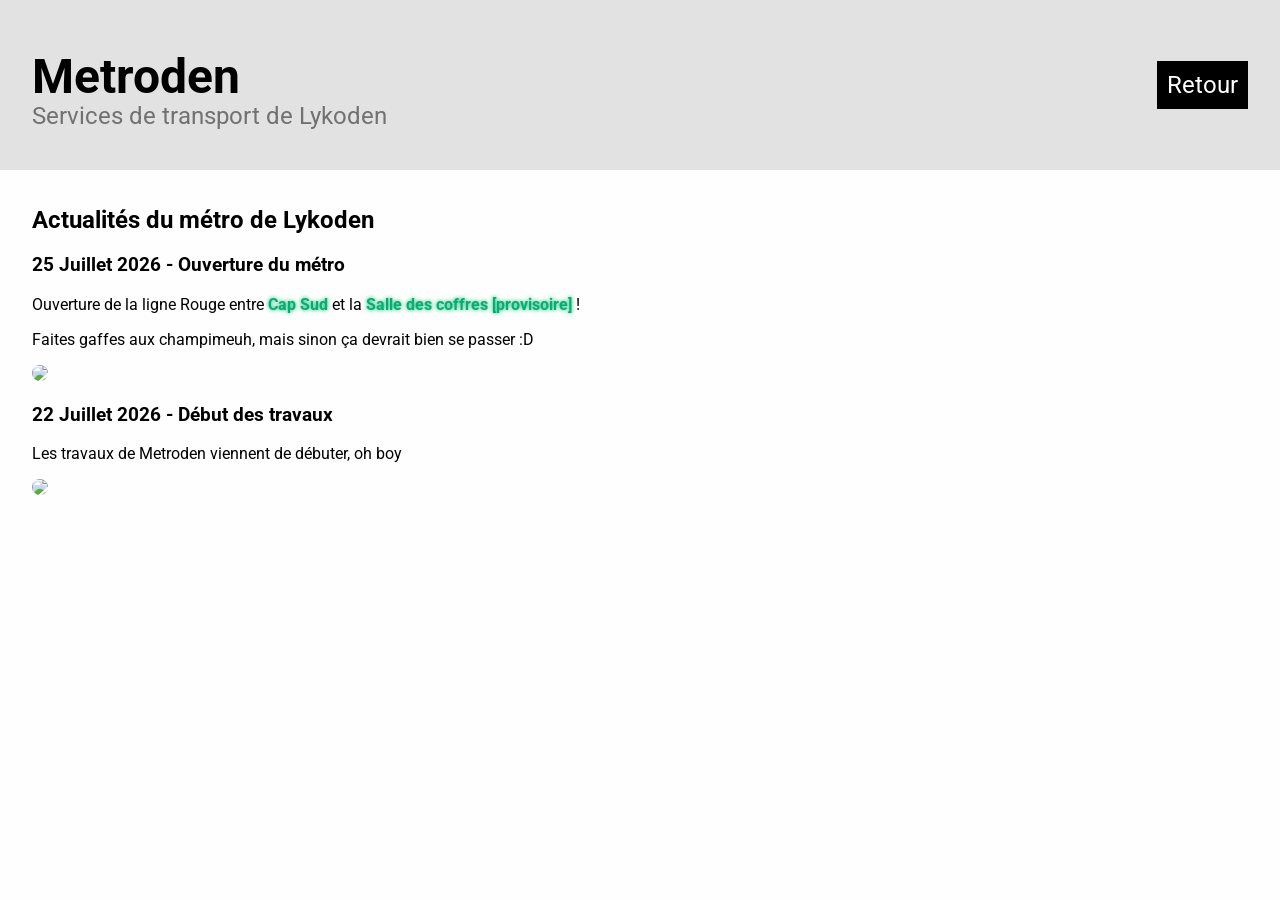
==== infos/index.html @ 9ece4444 "feat: nouvelles pages pour le site" ====
<!DOCTYPE html>
<html lang="en">

<head>
    <meta charset="UTF-8">
    <meta name="viewport" content="width=device-width, initial-scale=1.0">
    <title>Plus d'infos - Metroden</title>
    <link rel="shortcut icon" href="https://avatars.githubusercontent.com/u/197493617?s=48&v=4" type="image/x-icon">
    <link rel="stylesheet" href="../assets/css/style.css">
</head>

<body>
    <main>
        <header>
            <div>
                <h1>Metroden</h1>
                <p class="subtitle">Services de transport de Lykoden</p>
            </div>
            <nav>
                <a href="..">Retour</a>
            </nav>
        </header>

        <div id="infos">
            <h2>Actualités du métro de Lykoden</h2>
            <h3>25 Juillet 2026 - Ouverture du métro</h3>
            <p>Ouverture de la ligne Rouge entre <span class="accent">Cap Sud</span> et la <span class="accent">Salle
                    des coffres [provisoire]</span> ! </p>
            <p>Faites gaffes aux champimeuh, mais sinon ça devrait bien se passer :D</p>
            <a
                href="https://media.discordapp.net/attachments/1524011590725402763/1530661583066239097/2026-07-25_21.41.54.png?ex=6a66632f&is=6a6511af&hm=ebf53117282c9ef36737ef500c76fe17abb42fe79869d514bc4c623d8e310e57&=&format=webp&quality=lossless&width=2102&height=887">
                <img
                    src="https://media.discordapp.net/attachments/1524011590725402763/1530661583066239097/2026-07-25_21.41.54.png?ex=6a66632f&is=6a6511af&hm=ebf53117282c9ef36737ef500c76fe17abb42fe79869d514bc4c623d8e310e57&=&format=webp&quality=lossless&width=2102&height=887">
            </a>
            <h3>22 Juillet 2026 - Début des travaux</h3>
            <p>Les travaux de Metroden viennent de débuter, oh boy</p>
            <a
                href="https://media.discordapp.net/attachments/1524011590725402763/1529534997445476532/2026-07-22_19.05.31.png?ex=6a6595b8&is=6a644438&hm=d2037dec54eca9fc8cd0d161ae9265d567d96c5d85f8992e617e22de4e7138e9&=&format=webp&quality=lossless&width=2102&height=887">
                <img
                    src="https://media.discordapp.net/attachments/1524011590725402763/1529534997445476532/2026-07-22_19.05.31.png?ex=6a6595b8&is=6a644438&hm=d2037dec54eca9fc8cd0d161ae9265d567d96c5d85f8992e617e22de4e7138e9&=&format=webp&quality=lossless&width=2102&height=887">
            </a>

        </div>

    </main>
</body>

</html>
---- assets/css/style.css ----
/* Import Google font */

@import url('https://fonts.googleapis.com/css2?family=Roboto:ital,wght@0,100..900;1,100..900&display=swap');

/* Variables */

:root {
    --text: black;
    --text-lighter: rgba(0, 0, 0, 0.5);
    --header: rgb(226, 226, 226);
    --body: rgb(254, 254, 254);
    --main: rgb(240, 240, 240);
    --border-radius: 15px;
    --accent: rgb(0, 176, 111);
    --shadow: rgba(0, 0, 0, 0.5) 3px 3px 5px;
}

@media (prefers-color-scheme: dark) {
    :root {
        --text: rgb(220, 220, 220);
        --text-lighter: rgba(255, 255, 255, 0.5);
        --header: rgb(26, 24, 23);
        --body: rgb(47, 45, 44);
        --main: rgb(46, 46, 46);
        --link: rgb(228, 153, 41);
        --accent: rgb(0, 221, 140);
        --shadow: rgba(0, 176, 111, 0.384) 3px 3px 5px;
    }
}

/* El style */

* {
    font-family: Roboto, 'Gill Sans', 'Gill Sans MT', Calibri, 'Trebuchet MS', sans-serif;
    color: var(--text);
}

body {
    background-color: var(--body);
    margin: 0;
    height: 100%;
    padding: 0;
}

main {
    display: flex;
    flex-direction: column;
    height: 100vh;
}

header {
    padding: 1em 2em;
    display: flex;
    flex-direction: row;
    justify-content: space-between;
    align-content: center;
    background-color: var(--header);
}

h1 {
    font-size: 3em;
}

.subtitle {
    color: var(--text-lighter);
    font-size: 1.5em;
    margin-top: -35px;
}

nav {
    display: flex;
    flex-direction: row-reverse;
    flex-wrap: wrap;
    align-self: center;
    gap: 10px;
}

nav a {
    font-size: 1.5em;
    color: var(--body);
    background-color: var(--text);
    text-decoration: none;
    padding: 10px;
    height: fit-content;
    transition: background-color 0.25s;
    text-align: center;
}

nav a:hover {
    background-color: var(--accent);
}

/* Style pour le plan */

#plan-container {
    flex: 1;
    overflow: hidden;
}

#plan-metroden {
    flex: 1;
    border: none;
    width: 100%;
    height: 100%;
    background-color: white;
}

/* Style pour la page à propos */

#infos {
    padding: 1em 2em;
}

img {
    width: 100%;
    max-width: 90vh;
    border-radius: var(--border-radius);
}

.accent {
    font-weight: bolder;
    color: var(--accent);
    text-shadow: var(--accent) 0px 0px 4px;
}

@media screen and (max-width: 500px) {
    header {
        padding: 0em 2em 2em;
        flex-direction: column;
    }

}
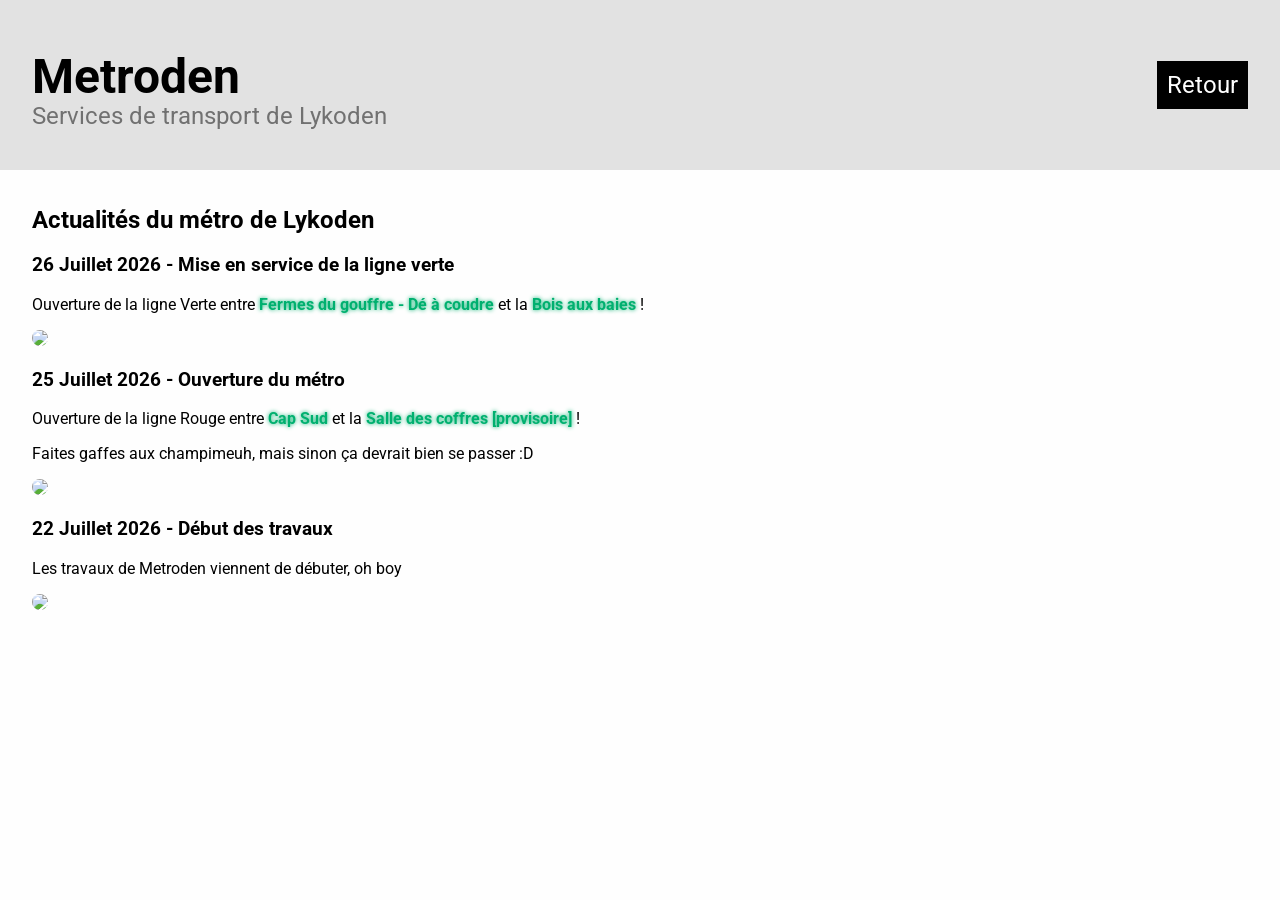
==== commit b61d1fe0: "chore: actualisation de la carte" ====
--- a/infos/index.html
+++ b/infos/index.html
@@ -23,6 +23,14 @@
 
         <div id="infos">
             <h2>Actualités du métro de Lykoden</h2>
+            <h3>26 Juillet 2026 - Mise en service de la ligne verte</h3>
+            <p>Ouverture de la ligne Verte entre <span class="accent">Fermes du gouffre - Dé à coudre</span> et la <span
+                    class="accent">Bois aux baies</span> ! </p>
+            <a
+                href="https://media.discordapp.net/attachments/1524011590725402763/1530714611400315091/2026-07-26_01.12.42.png?ex=6a669492&is=6a654312&hm=483debc3e5fb5ec57dda0284ea41767f02f324115895376137fd10a4e9023dc4&=&format=webp&quality=lossless&width=2102&height=887">
+                <img
+                    src="https://media.discordapp.net/attachments/1524011590725402763/1530714611400315091/2026-07-26_01.12.42.png?ex=6a669492&is=6a654312&hm=483debc3e5fb5ec57dda0284ea41767f02f324115895376137fd10a4e9023dc4&=&format=webp&quality=lossless&width=2102&height=887">
+            </a>
             <h3>25 Juillet 2026 - Ouverture du métro</h3>
             <p>Ouverture de la ligne Rouge entre <span class="accent">Cap Sud</span> et la <span class="accent">Salle
                     des coffres [provisoire]</span> ! </p>
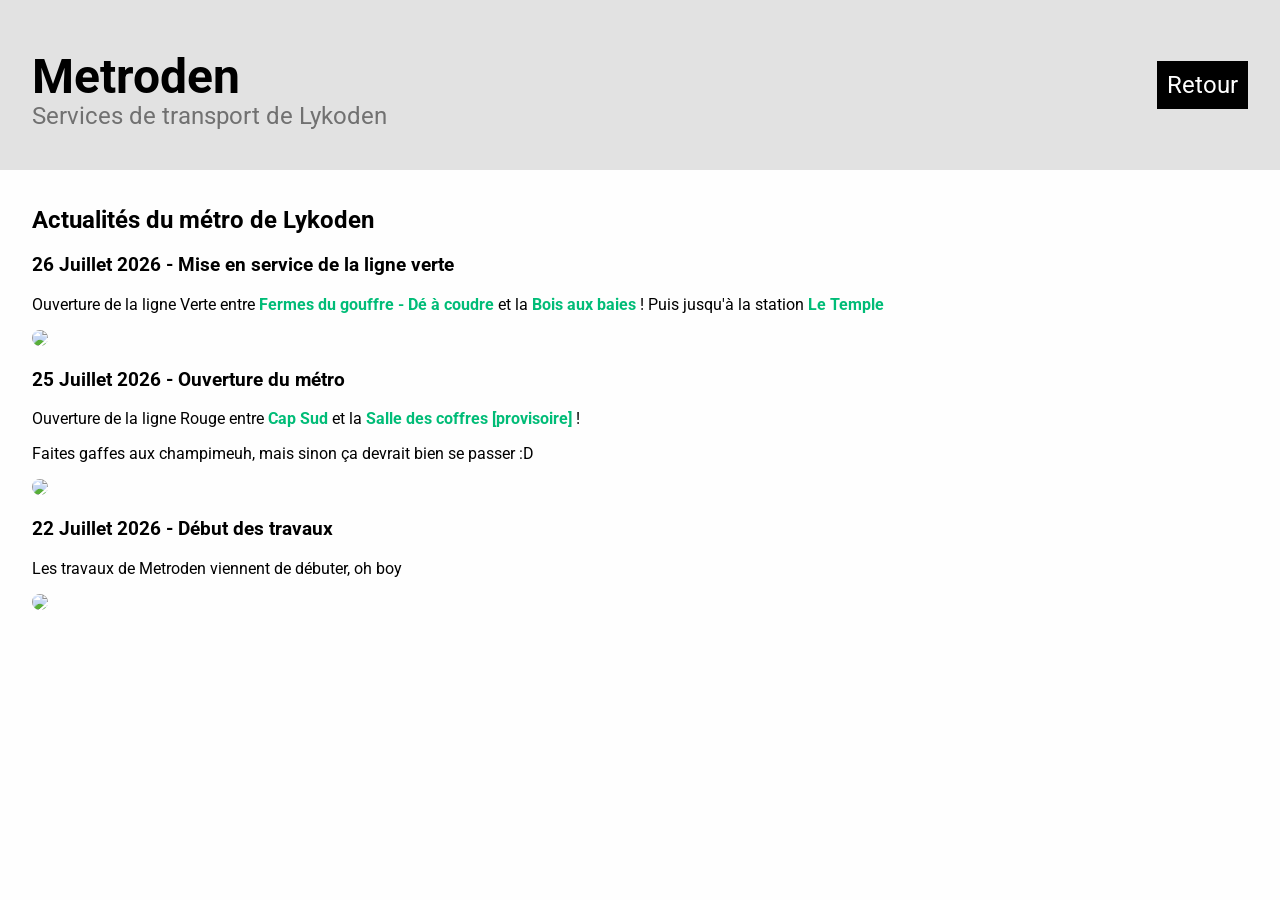
==== commit bb48b6a6: "fix: correction mineur de style + actualisation de la carte" ====
--- a/infos/index.html
+++ b/infos/index.html
@@ -25,7 +25,8 @@
             <h2>Actualités du métro de Lykoden</h2>
             <h3>26 Juillet 2026 - Mise en service de la ligne verte</h3>
             <p>Ouverture de la ligne Verte entre <span class="accent">Fermes du gouffre - Dé à coudre</span> et la <span
-                    class="accent">Bois aux baies</span> ! </p>
+                    class="accent">Bois aux baies</span> ! Puis jusqu'à la station <span class="accent">Le Temple</span>
+            </p>
             <a
                 href="https://media.discordapp.net/attachments/1524011590725402763/1530714611400315091/2026-07-26_01.12.42.png?ex=6a669492&is=6a654312&hm=483debc3e5fb5ec57dda0284ea41767f02f324115895376137fd10a4e9023dc4&=&format=webp&quality=lossless&width=2102&height=887">
                 <img
--- a/assets/css/style.css
+++ b/assets/css/style.css
@@ -11,7 +11,7 @@
     --body: rgb(254, 254, 254);
     --main: rgb(240, 240, 240);
     --border-radius: 15px;
-    --accent: rgb(0, 176, 111);
+    --accent: rgb(0, 188, 119);
     --shadow: rgba(0, 0, 0, 0.5) 3px 3px 5px;
 }
 
@@ -120,7 +120,6 @@
 .accent {
     font-weight: bolder;
     color: var(--accent);
-    text-shadow: var(--accent) 0px 0px 4px;
 }
 
 @media screen and (max-width: 500px) {
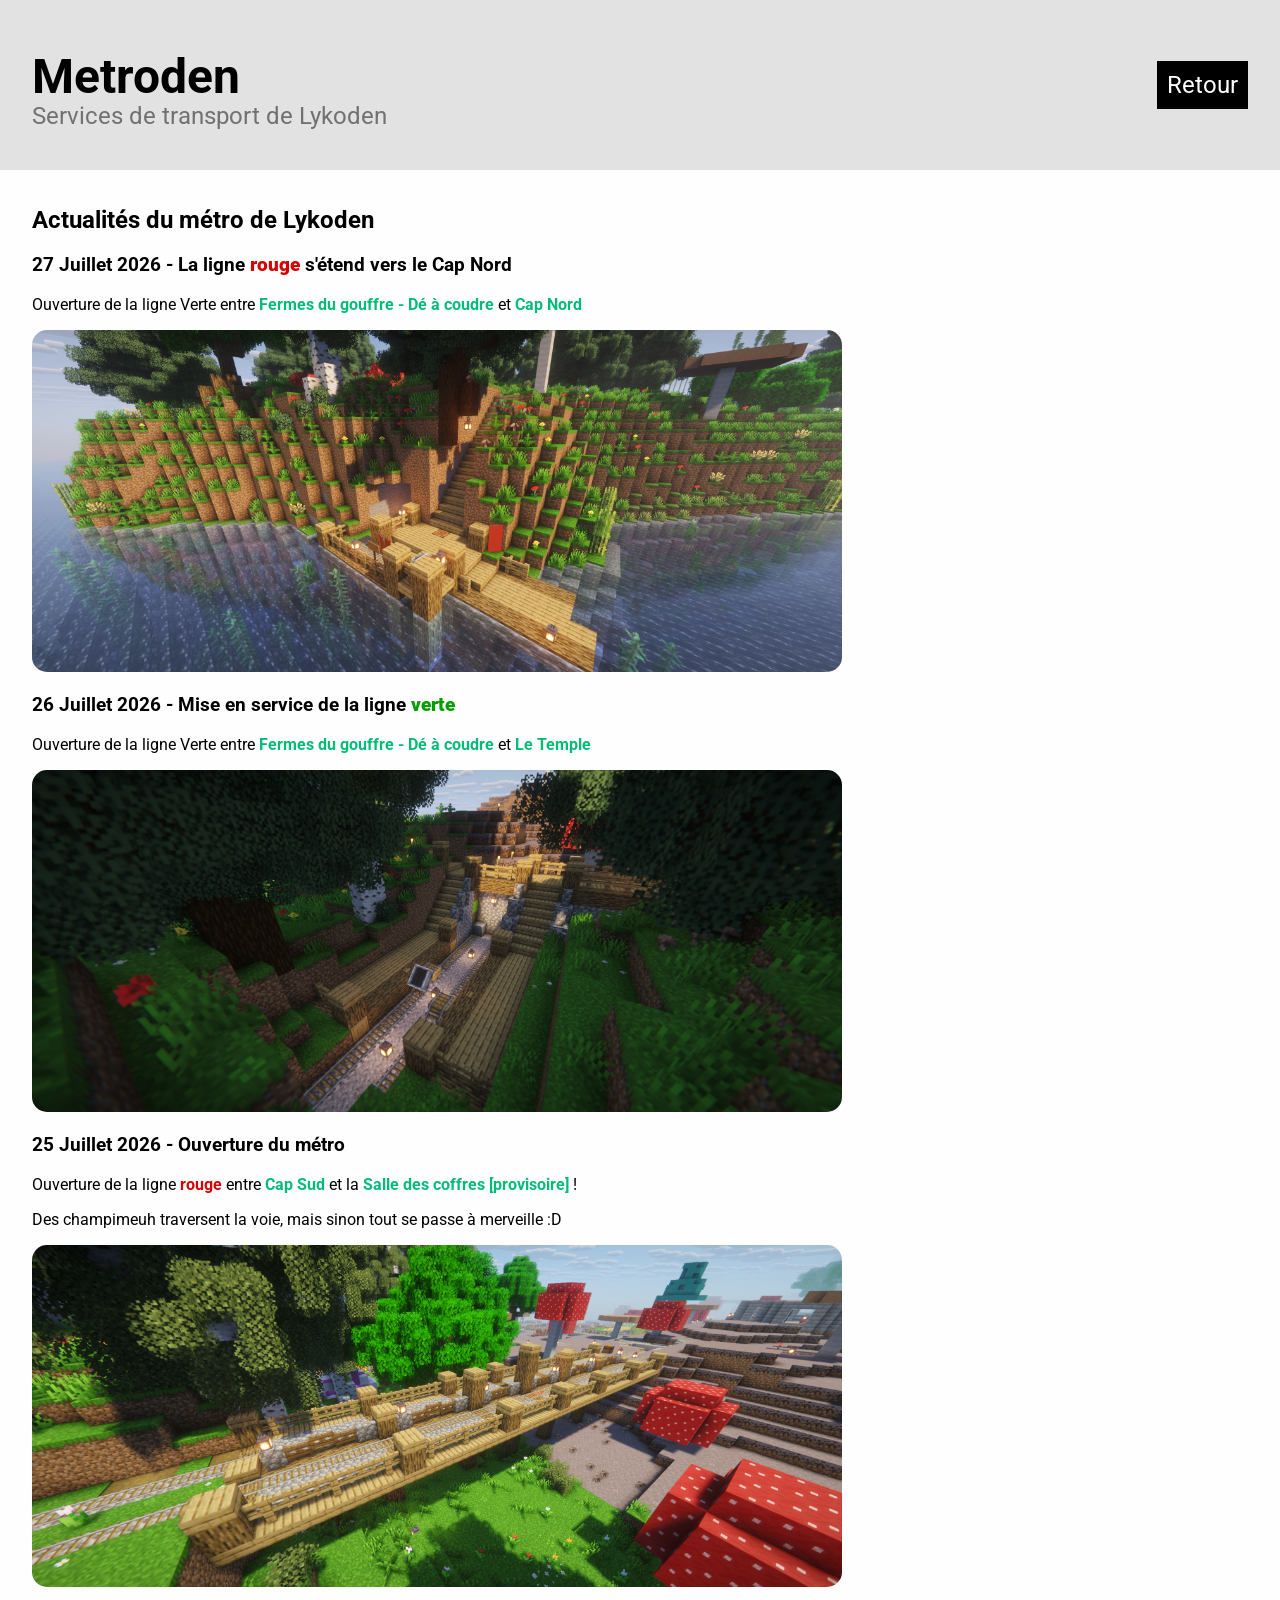
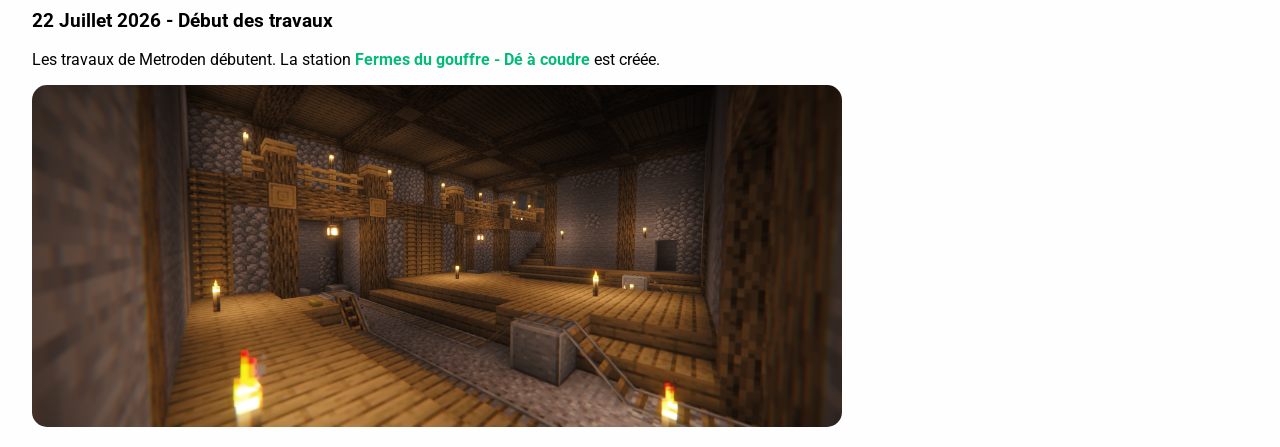
==== commit 275aa328: "feat: nouvelles métadonnées + actualisation des infos" ====
--- a/infos/index.html
+++ b/infos/index.html
@@ -1,5 +1,5 @@
 <!DOCTYPE html>
-<html lang="en">
+<html lang="fr">
 
 <head>
     <meta charset="UTF-8">
@@ -23,30 +23,42 @@
 
         <div id="infos">
             <h2>Actualités du métro de Lykoden</h2>
-            <h3>26 Juillet 2026 - Mise en service de la ligne verte</h3>
-            <p>Ouverture de la ligne Verte entre <span class="accent">Fermes du gouffre - Dé à coudre</span> et la <span
-                    class="accent">Bois aux baies</span> ! Puis jusqu'à la station <span class="accent">Le Temple</span>
+
+            <h3>27 Juillet 2026 - La ligne <span class="rouge">rouge</span> s'étend vers le Cap Nord</h3>
+            <p>
+                Ouverture de la ligne Verte entre <span class="accent">Fermes du gouffre - Dé à coudre</span> et <span
+                    class="accent">Cap Nord</span>
             </p>
-            <a
-                href="https://media.discordapp.net/attachments/1524011590725402763/1530714611400315091/2026-07-26_01.12.42.png?ex=6a669492&is=6a654312&hm=483debc3e5fb5ec57dda0284ea41767f02f324115895376137fd10a4e9023dc4&=&format=webp&quality=lossless&width=2102&height=887">
-                <img
-                    src="https://media.discordapp.net/attachments/1524011590725402763/1530714611400315091/2026-07-26_01.12.42.png?ex=6a669492&is=6a654312&hm=483debc3e5fb5ec57dda0284ea41767f02f324115895376137fd10a4e9023dc4&=&format=webp&quality=lossless&width=2102&height=887">
+            <a href="../assets/img/infos/2026-07-27_16.34.29.png">
+                <img src="../assets/img/infos/2026-07-27_16.34.29.png">
             </a>
+
+            <h3>26 Juillet 2026 - Mise en service de la ligne <span class="verte">verte</span></h3>
+            <p>
+                Ouverture de la ligne Verte entre <span class="accent">Fermes du gouffre - Dé à coudre</span> et <span
+                    class="accent">Le Temple</span>
+            </p>
+            <a href="../assets/img/infos/2026-07-26_17.39.48.png">
+                <img src="../assets/img/infos/2026-07-26_17.39.48.png">
+            </a>
+
             <h3>25 Juillet 2026 - Ouverture du métro</h3>
-            <p>Ouverture de la ligne Rouge entre <span class="accent">Cap Sud</span> et la <span class="accent">Salle
-                    des coffres [provisoire]</span> ! </p>
-            <p>Faites gaffes aux champimeuh, mais sinon ça devrait bien se passer :D</p>
-            <a
-                href="https://media.discordapp.net/attachments/1524011590725402763/1530661583066239097/2026-07-25_21.41.54.png?ex=6a66632f&is=6a6511af&hm=ebf53117282c9ef36737ef500c76fe17abb42fe79869d514bc4c623d8e310e57&=&format=webp&quality=lossless&width=2102&height=887">
-                <img
-                    src="https://media.discordapp.net/attachments/1524011590725402763/1530661583066239097/2026-07-25_21.41.54.png?ex=6a66632f&is=6a6511af&hm=ebf53117282c9ef36737ef500c76fe17abb42fe79869d514bc4c623d8e310e57&=&format=webp&quality=lossless&width=2102&height=887">
+            <p>
+                Ouverture de la ligne <span class="rouge">rouge</span> entre <span class="accent">Cap Sud</span> et la
+                <span class="accent">Salle des coffres [provisoire]</span> !
+            </p>
+            <p>Des champimeuh traversent la voie, mais sinon tout se passe à merveille :D</p>
+            <a href="../assets/img/infos/2026-07-25_21.41.54.png">
+                <img src="../assets/img/infos/2026-07-25_21.41.54.png">
             </a>
+
             <h3>22 Juillet 2026 - Début des travaux</h3>
-            <p>Les travaux de Metroden viennent de débuter, oh boy</p>
-            <a
-                href="https://media.discordapp.net/attachments/1524011590725402763/1529534997445476532/2026-07-22_19.05.31.png?ex=6a6595b8&is=6a644438&hm=d2037dec54eca9fc8cd0d161ae9265d567d96c5d85f8992e617e22de4e7138e9&=&format=webp&quality=lossless&width=2102&height=887">
-                <img
-                    src="https://media.discordapp.net/attachments/1524011590725402763/1529534997445476532/2026-07-22_19.05.31.png?ex=6a6595b8&is=6a644438&hm=d2037dec54eca9fc8cd0d161ae9265d567d96c5d85f8992e617e22de4e7138e9&=&format=webp&quality=lossless&width=2102&height=887">
+            <p>
+                Les travaux de Metroden débutent. La station <span class="accent">Fermes du gouffre - Dé à coudre</span>
+                est créée.
+            </p>
+            <a href="../assets/img/infos/2026-07-22_20.49.47.png">
+                <img src="../assets/img/infos/2026-07-22_20.49.47.png">
             </a>
 
         </div>
--- a/assets/css/style.css
+++ b/assets/css/style.css
@@ -122,6 +122,22 @@
     color: var(--accent);
 }
 
+.rouge {
+    font-weight: bolder;
+    color: rgb(214, 0, 0);
+}
+
+.verte {
+    font-weight: bolder;
+    color: rgb(0, 158, 0);
+}
+
+.bleue {
+    font-weight: bolder;
+    color: rgb(0, 148, 223);
+}
+
+
 @media screen and (max-width: 500px) {
     header {
         padding: 0em 2em 2em;
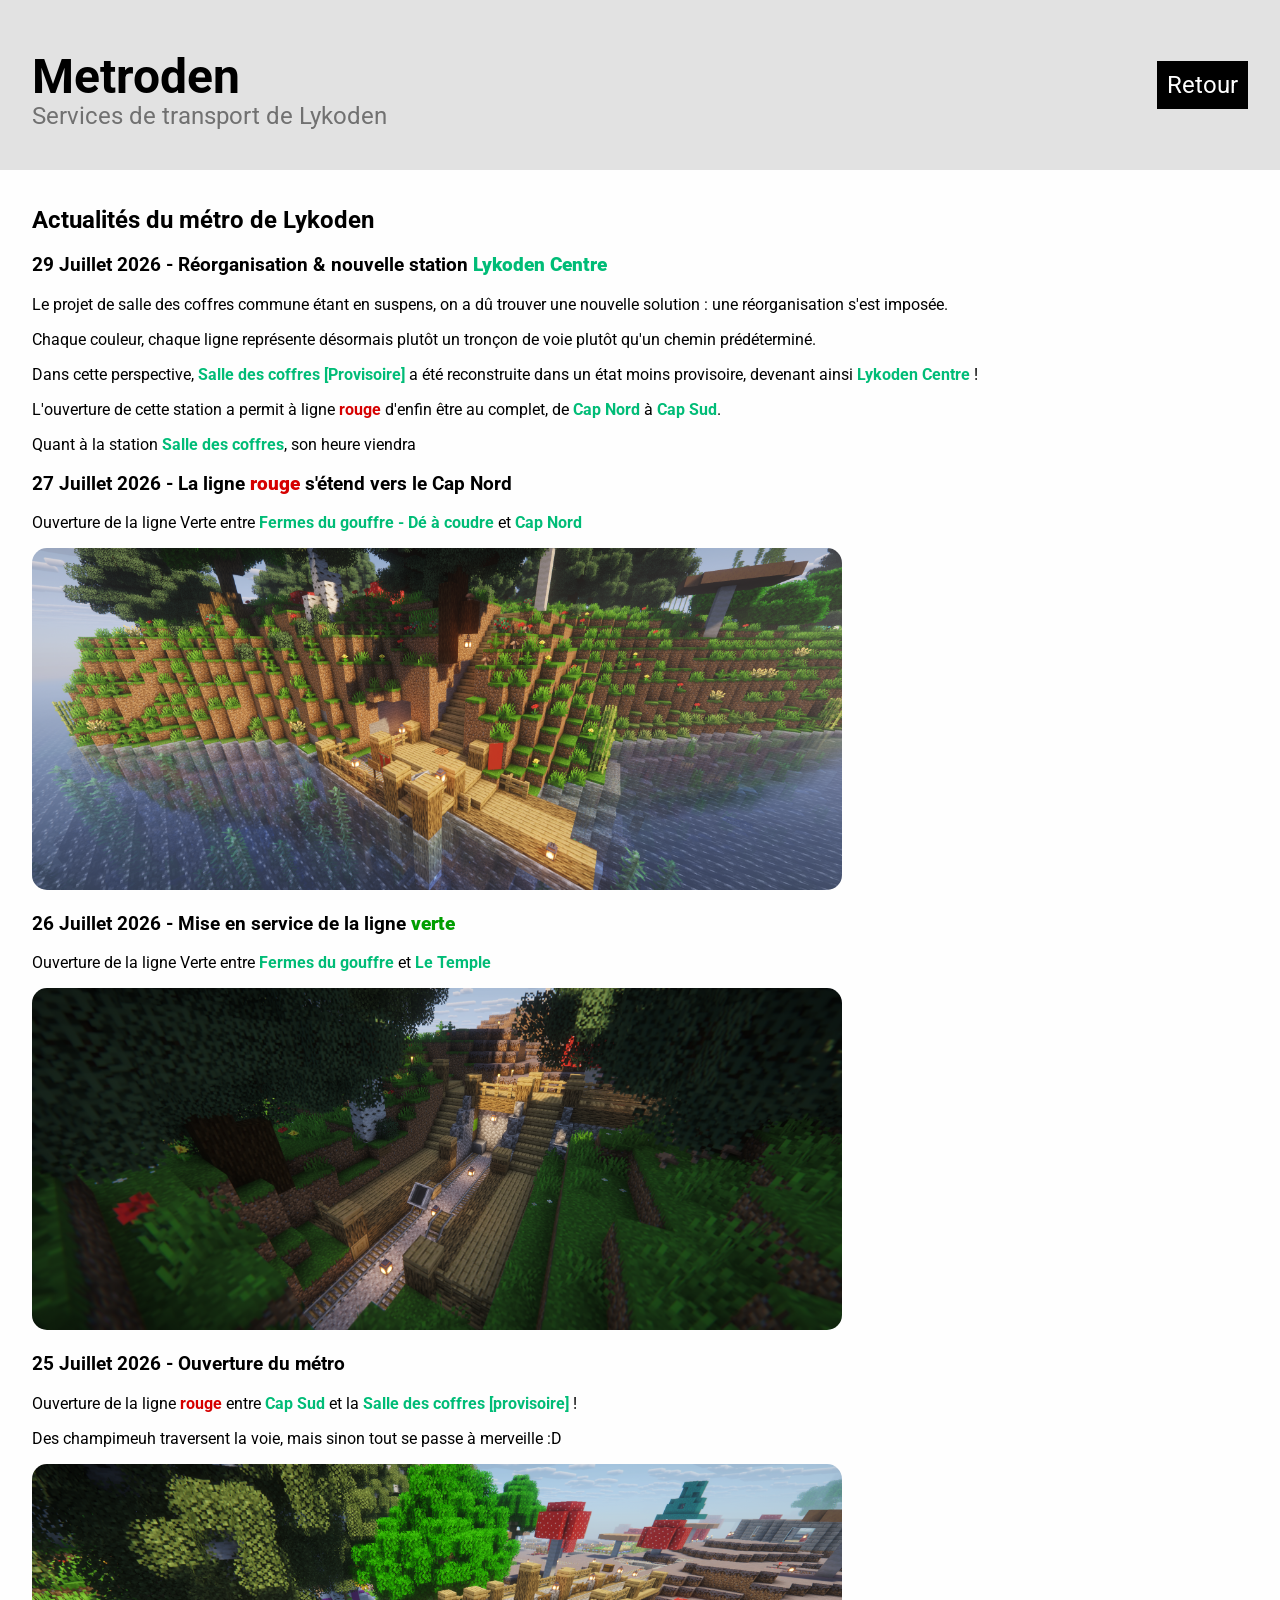
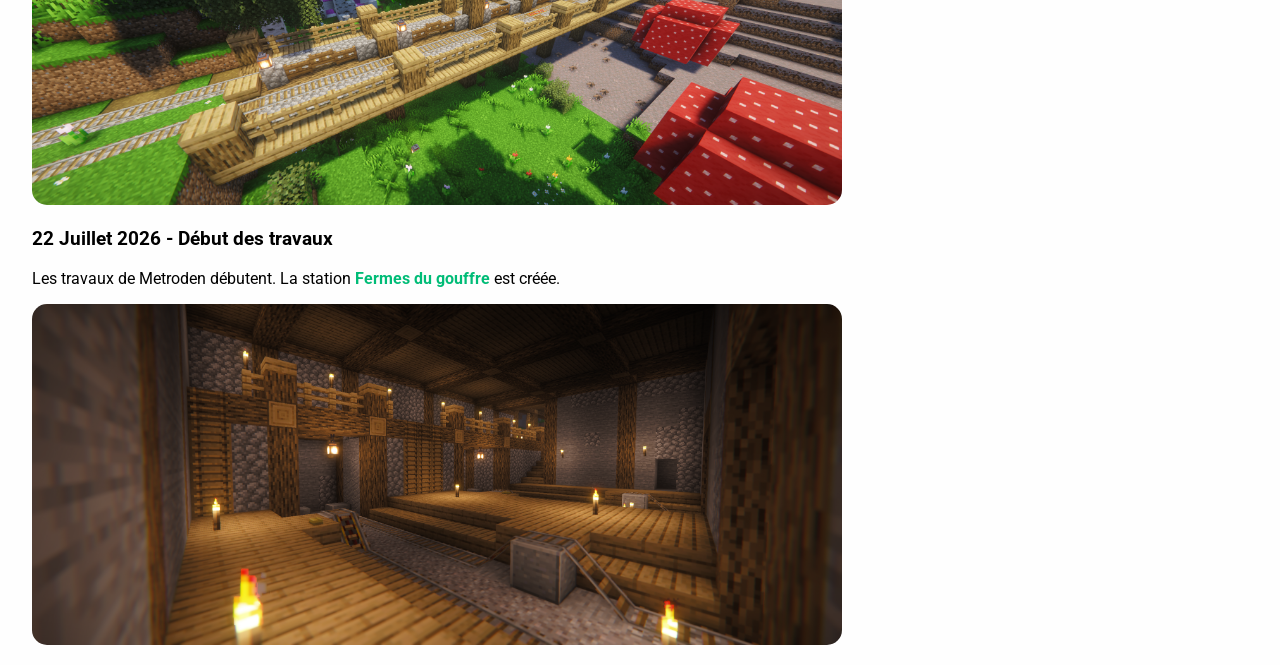
==== commit 1fb1c72b: "chore: actualisation des infos" ====
--- a/infos/index.html
+++ b/infos/index.html
@@ -24,6 +24,24 @@
         <div id="infos">
             <h2>Actualités du métro de Lykoden</h2>
 
+            <h3>29 Juillet 2026 - Réorganisation & nouvelle station <span class="accent">Lykoden Centre</span></h3>
+            <p>
+                Le projet de salle des coffres commune étant en suspens, on a dû trouver une nouvelle solution : une
+                réorganisation s'est imposée.
+            </p>
+            <p>
+                Chaque couleur, chaque ligne représente désormais plutôt un tronçon de voie plutôt qu'un chemin
+                prédéterminé.
+            </p>
+            <p>
+                Dans cette perspective, <span class="accent">Salle des coffres [Provisoire]</span> a été reconstruite
+                dans un état moins provisoire, devenant ainsi <span class="accent">Lykoden Centre</span> ! </p>
+            <p>
+                L'ouverture de cette station a permit à ligne <span class="rouge">rouge</span> d'enfin être au complet,
+                de <span class="accent">Cap Nord</span> à <span class="accent">Cap Sud</span>.
+            </p>
+            <p>Quant à la station <span class="accent">Salle des coffres</span>, son heure viendra</p>
+
             <h3>27 Juillet 2026 - La ligne <span class="rouge">rouge</span> s'étend vers le Cap Nord</h3>
             <p>
                 Ouverture de la ligne Verte entre <span class="accent">Fermes du gouffre - Dé à coudre</span> et <span
@@ -35,7 +53,7 @@
 
             <h3>26 Juillet 2026 - Mise en service de la ligne <span class="verte">verte</span></h3>
             <p>
-                Ouverture de la ligne Verte entre <span class="accent">Fermes du gouffre - Dé à coudre</span> et <span
+                Ouverture de la ligne Verte entre <span class="accent">Fermes du gouffre</span> et <span
                     class="accent">Le Temple</span>
             </p>
             <a href="../assets/img/infos/2026-07-26_17.39.48.png">
@@ -54,7 +72,7 @@
 
             <h3>22 Juillet 2026 - Début des travaux</h3>
             <p>
-                Les travaux de Metroden débutent. La station <span class="accent">Fermes du gouffre - Dé à coudre</span>
+                Les travaux de Metroden débutent. La station <span class="accent">Fermes du gouffre</span>
                 est créée.
             </p>
             <a href="../assets/img/infos/2026-07-22_20.49.47.png">
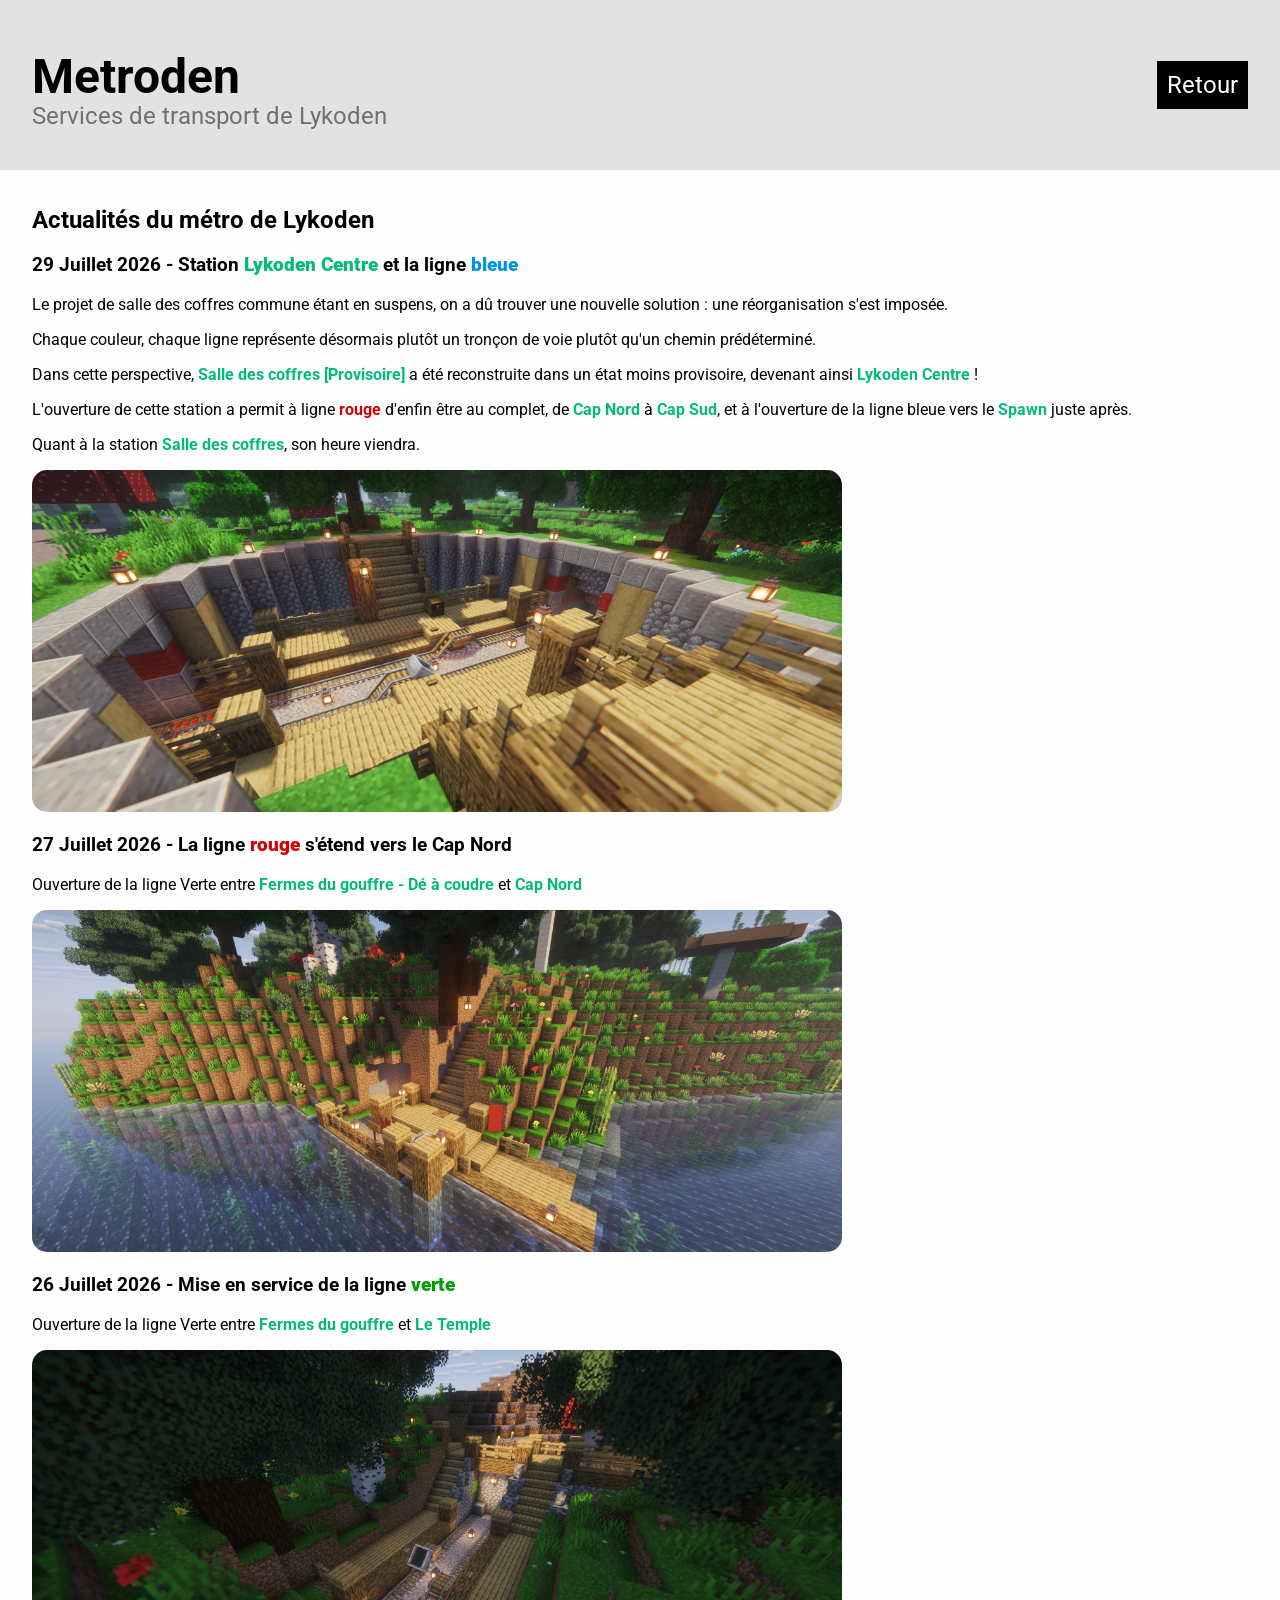
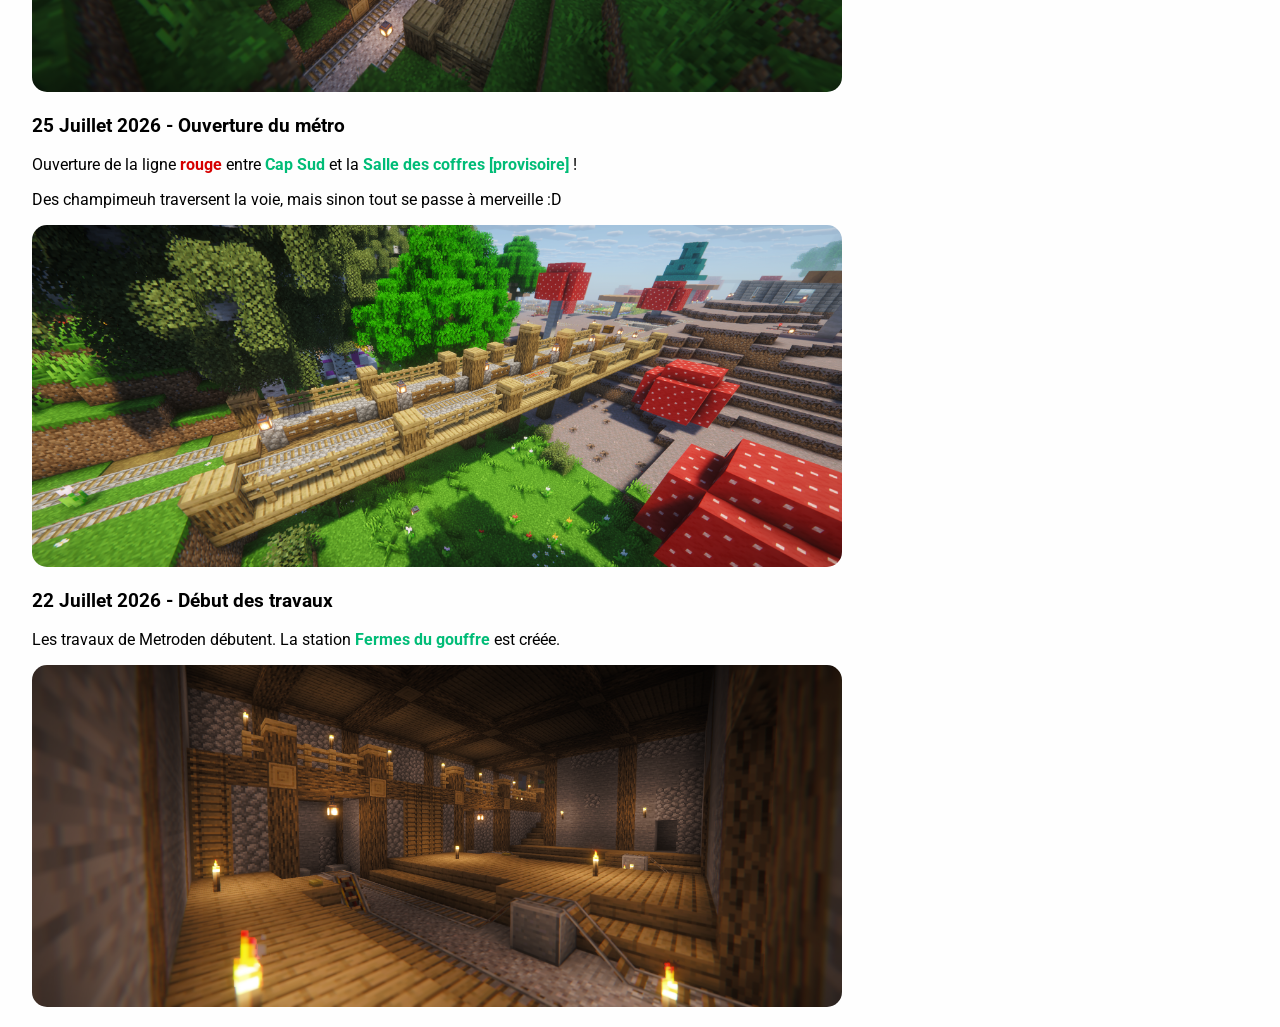
==== commit 309c08fc: "feat: déplacement des images des sous-pages + ajout de nouveaux projets + actualisation des infos" ====
--- a/infos/index.html
+++ b/infos/index.html
@@ -24,7 +24,8 @@
         <div id="infos">
             <h2>Actualités du métro de Lykoden</h2>
 
-            <h3>29 Juillet 2026 - Réorganisation & nouvelle station <span class="accent">Lykoden Centre</span></h3>
+            <h3>29 Juillet 2026 - Station <span class="accent">Lykoden Centre</span> et la ligne <span
+                    class="bleue">bleue</span></h3>
             <p>
                 Le projet de salle des coffres commune étant en suspens, on a dû trouver une nouvelle solution : une
                 réorganisation s'est imposée.
@@ -38,17 +39,24 @@
                 dans un état moins provisoire, devenant ainsi <span class="accent">Lykoden Centre</span> ! </p>
             <p>
                 L'ouverture de cette station a permit à ligne <span class="rouge">rouge</span> d'enfin être au complet,
-                de <span class="accent">Cap Nord</span> à <span class="accent">Cap Sud</span>.
+                de <span class="accent">Cap Nord</span> à <span class="accent">Cap Sud</span>, et à l'ouverture de la
+                ligne bleue vers le <span class="accent">Spawn</span> juste après.
             </p>
-            <p>Quant à la station <span class="accent">Salle des coffres</span>, son heure viendra</p>
+            <p>
+                Quant à la station <span class="accent">Salle des coffres</span>, son heure viendra.
+            </p>
+            <a href="./img/2026-07-29_19.07.45.png">
+                <img src="./img/2026-07-29_19.07.45.png">
+            </a>
+
 
             <h3>27 Juillet 2026 - La ligne <span class="rouge">rouge</span> s'étend vers le Cap Nord</h3>
             <p>
                 Ouverture de la ligne Verte entre <span class="accent">Fermes du gouffre - Dé à coudre</span> et <span
                     class="accent">Cap Nord</span>
             </p>
-            <a href="../assets/img/infos/2026-07-27_16.34.29.png">
-                <img src="../assets/img/infos/2026-07-27_16.34.29.png">
+            <a href="./img/2026-07-27_16.34.29.png">
+                <img src="./img/2026-07-27_16.34.29.png">
             </a>
 
             <h3>26 Juillet 2026 - Mise en service de la ligne <span class="verte">verte</span></h3>
@@ -56,8 +64,8 @@
                 Ouverture de la ligne Verte entre <span class="accent">Fermes du gouffre</span> et <span
                     class="accent">Le Temple</span>
             </p>
-            <a href="../assets/img/infos/2026-07-26_17.39.48.png">
-                <img src="../assets/img/infos/2026-07-26_17.39.48.png">
+            <a href="./img/2026-07-26_17.39.48.png">
+                <img src="./img/2026-07-26_17.39.48.png">
             </a>
 
             <h3>25 Juillet 2026 - Ouverture du métro</h3>
@@ -66,8 +74,8 @@
                 <span class="accent">Salle des coffres [provisoire]</span> !
             </p>
             <p>Des champimeuh traversent la voie, mais sinon tout se passe à merveille :D</p>
-            <a href="../assets/img/infos/2026-07-25_21.41.54.png">
-                <img src="../assets/img/infos/2026-07-25_21.41.54.png">
+            <a href="./img/2026-07-25_21.41.54.png">
+                <img src="./img/2026-07-25_21.41.54.png">
             </a>
 
             <h3>22 Juillet 2026 - Début des travaux</h3>
@@ -75,8 +83,8 @@
                 Les travaux de Metroden débutent. La station <span class="accent">Fermes du gouffre</span>
                 est créée.
             </p>
-            <a href="../assets/img/infos/2026-07-22_20.49.47.png">
-                <img src="../assets/img/infos/2026-07-22_20.49.47.png">
+            <a href="./img/2026-07-22_20.49.47.png">
+                <img src="./img/2026-07-22_20.49.47.png">
             </a>
 
         </div>
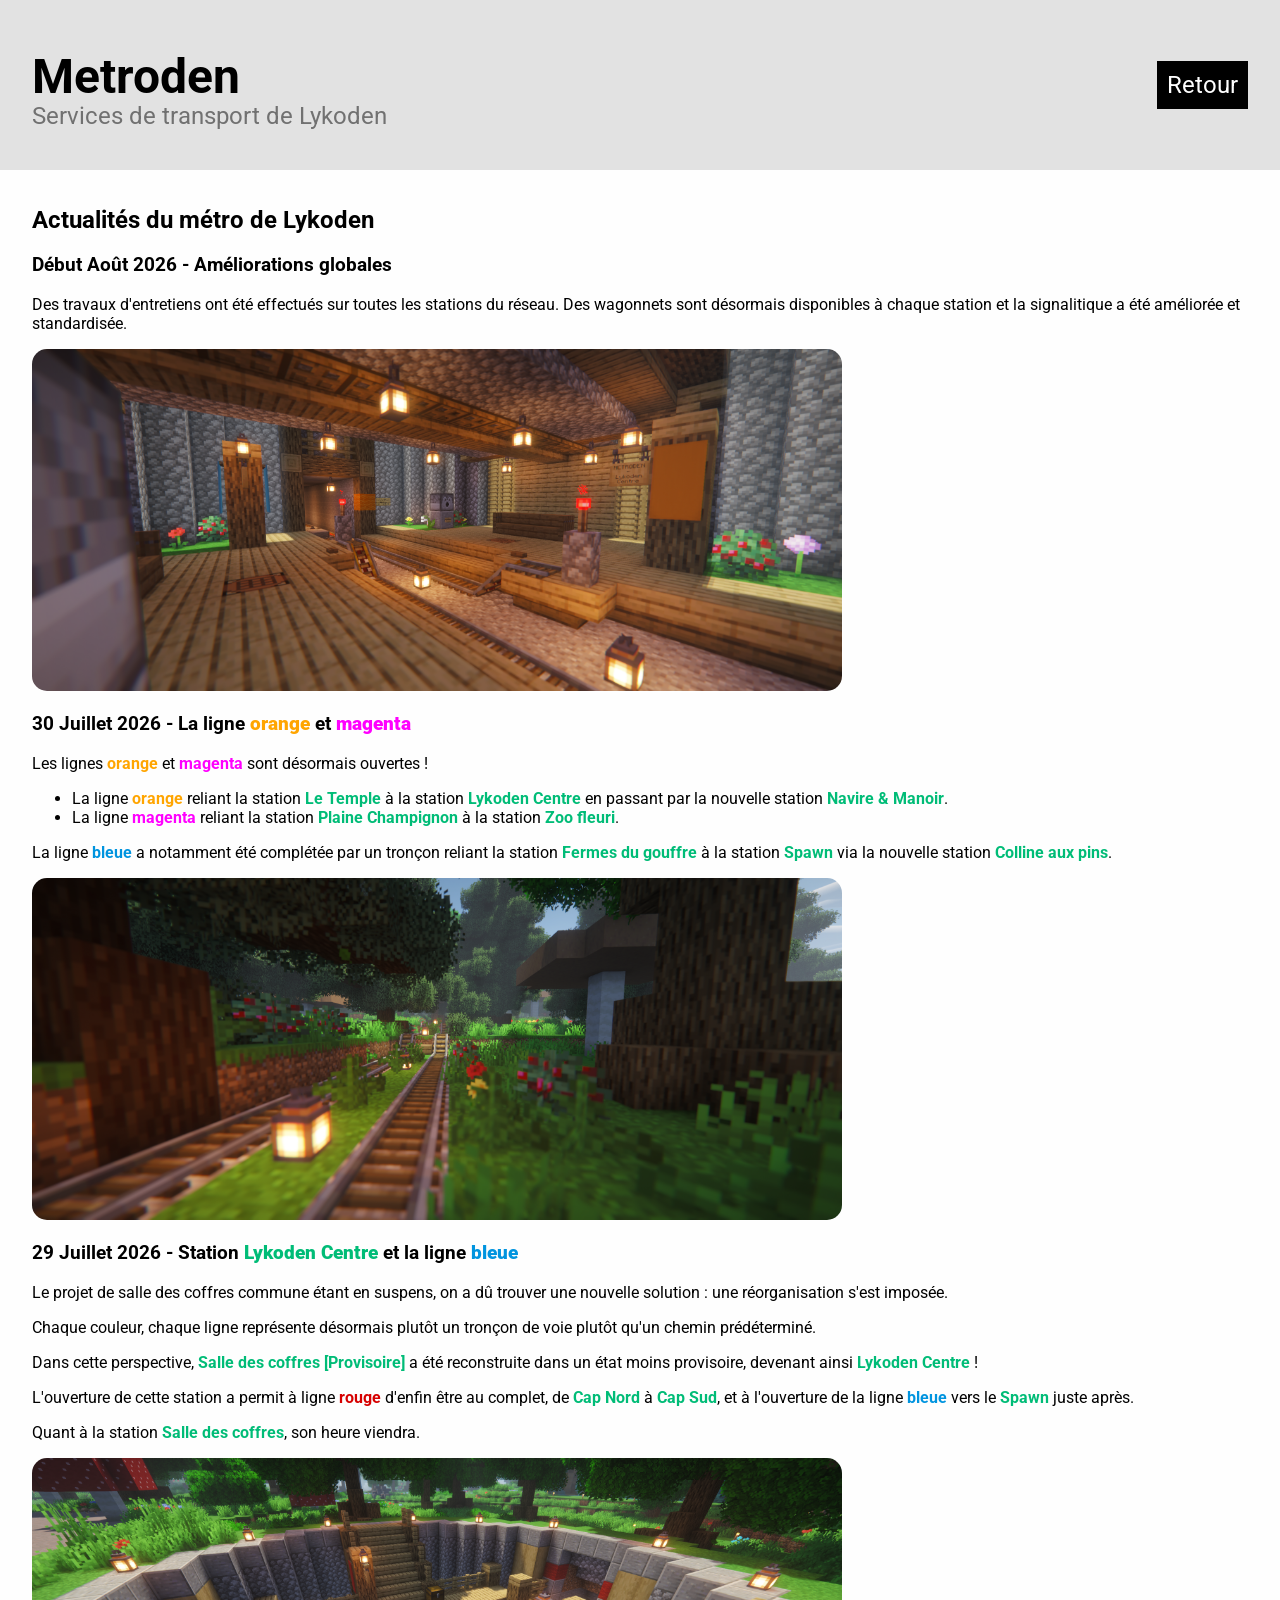
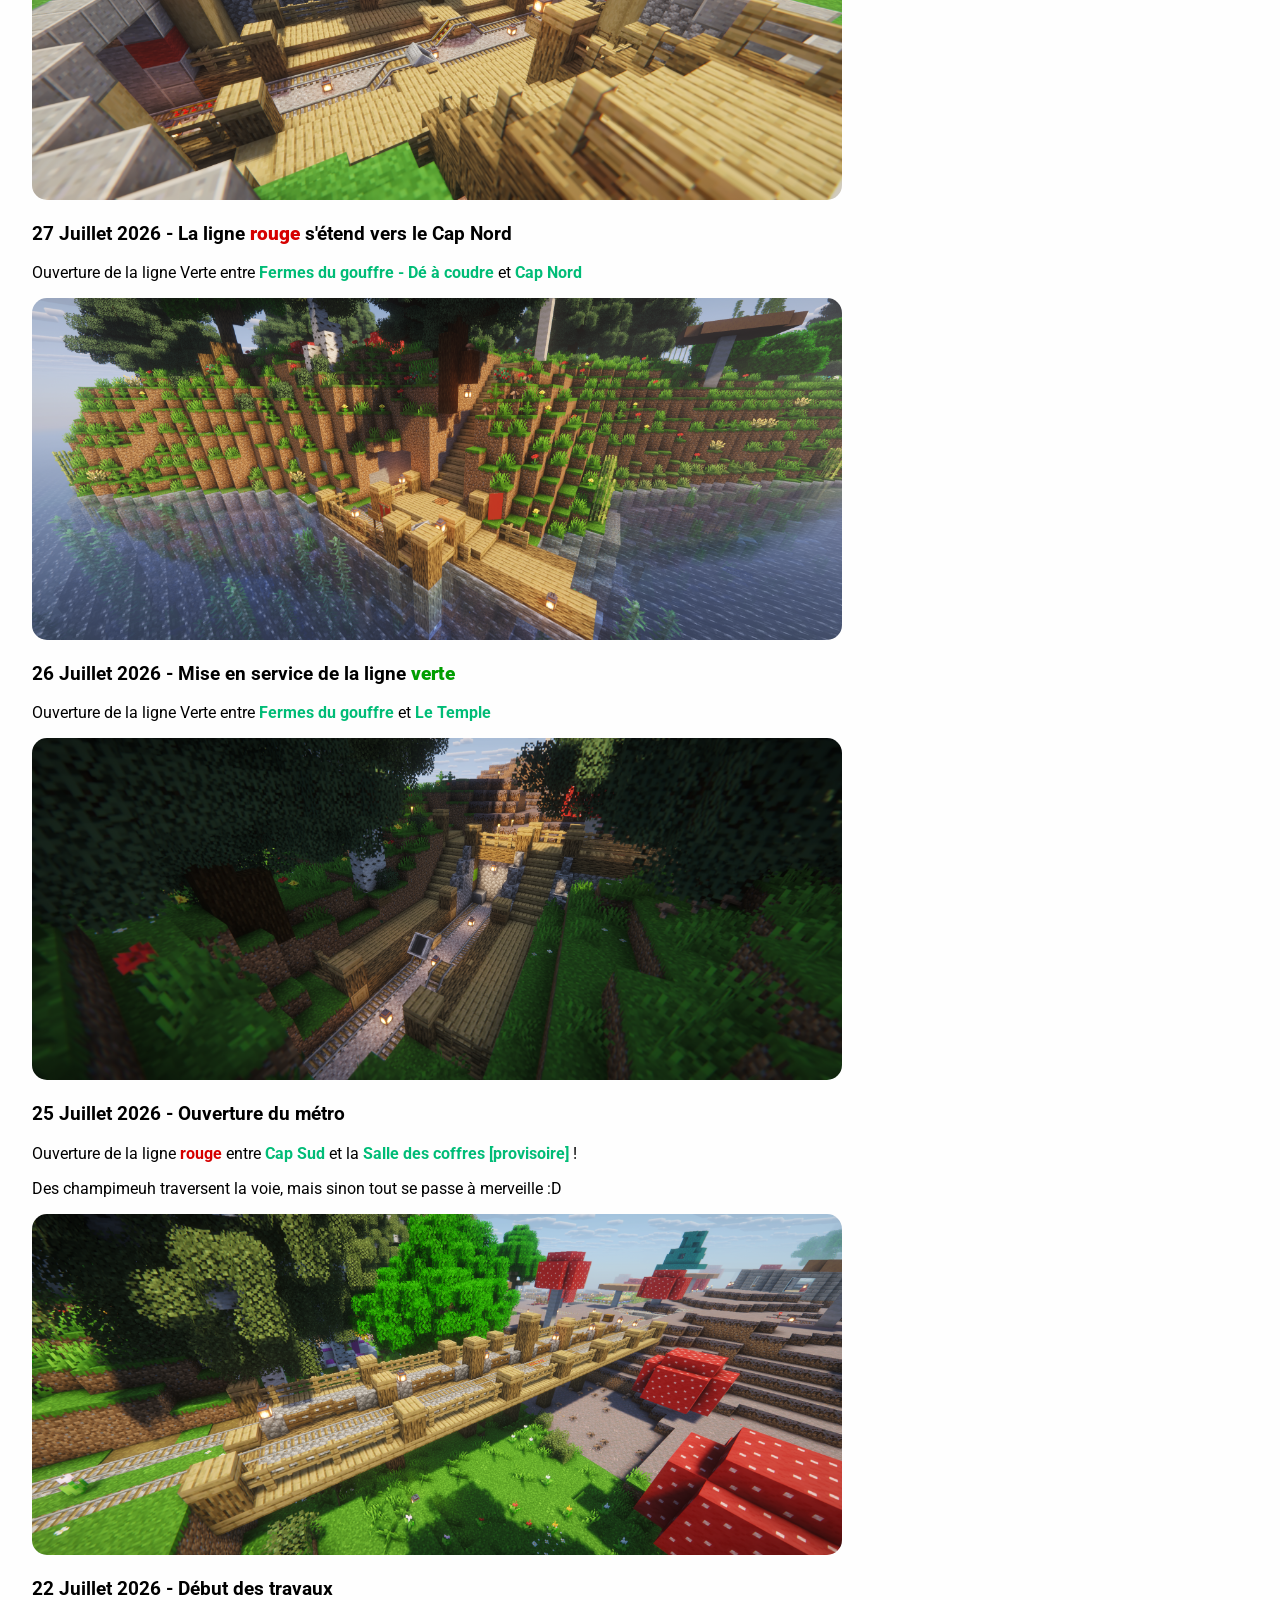
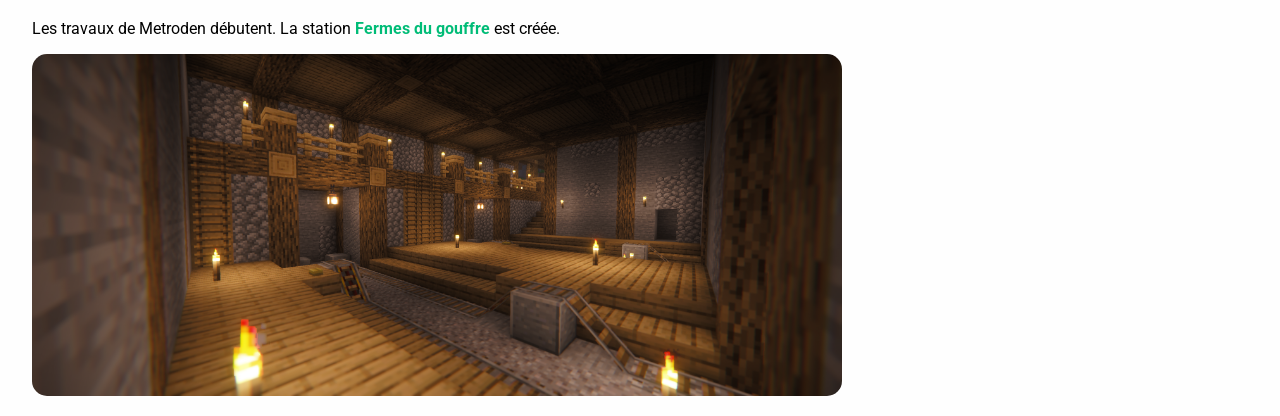
==== commit 802691a9: "chore: actualisation des infos" ====
--- a/infos/index.html
+++ b/infos/index.html
@@ -24,6 +24,45 @@
         <div id="infos">
             <h2>Actualités du métro de Lykoden</h2>
 
+            <h3>Début Août 2026 - Améliorations globales</h3>
+            <p>
+                Des travaux d'entretiens ont été effectués sur toutes les stations du réseau. Des wagonnets sont
+                désormais disponibles à chaque station et la signalitique a été améliorée et standardisée.
+            </p>
+            <a href="./img/2026-08-06_10.15.10.png">
+                <img src="./img/2026-08-06_10.15.10.png">
+            </a>
+
+            <h3>30 Juillet 2026 - La ligne <span class="orange">orange</span> et <span class="magenta">magenta</span>
+            </h3>
+            <p>
+                Les lignes <span class="orange">orange</span> et <span class="magenta">magenta</span> sont désormais
+                ouvertes !
+            </p>
+
+            <ul>
+                <li>
+                    La ligne <span class="orange">orange</span> reliant la station <span class="accent">Le Temple</span>
+                    à
+                    la station <span class="accent">Lykoden Centre</span> en passant par la nouvelle station <span
+                        class="accent">Navire & Manoir</span>.
+                </li>
+
+                <li>La ligne <span class="magenta">magenta</span> reliant la station <span class="accent">Plaine
+                        Champignon</span> à la station <span class="accent">Zoo fleuri</span>.
+                </li>
+            </ul>
+
+            <p>
+                La ligne <span class="bleue">bleue</span> a notamment été complétée par un tronçon reliant la station
+                <span class="accent">Fermes
+                    du gouffre</span> à la station <span class="accent">Spawn</span> via la nouvelle station
+                <span class="accent">Colline aux pins</span>.
+            </p>
+            <a href="./img/2026-08-06_10.13.42.png">
+                <img src="./img/2026-08-06_10.13.42.png">
+            </a>
+
             <h3>29 Juillet 2026 - Station <span class="accent">Lykoden Centre</span> et la ligne <span
                     class="bleue">bleue</span></h3>
             <p>
@@ -40,7 +79,7 @@
             <p>
                 L'ouverture de cette station a permit à ligne <span class="rouge">rouge</span> d'enfin être au complet,
                 de <span class="accent">Cap Nord</span> à <span class="accent">Cap Sud</span>, et à l'ouverture de la
-                ligne bleue vers le <span class="accent">Spawn</span> juste après.
+                ligne <span class="bleue">bleue</span> vers le <span class="accent">Spawn</span> juste après.
             </p>
             <p>
                 Quant à la station <span class="accent">Salle des coffres</span>, son heure viendra.
--- a/assets/css/style.css
+++ b/assets/css/style.css
@@ -122,21 +122,33 @@
     color: var(--accent);
 }
 
+.rouge,
+.verte,
+.bleue,
+.orange,
+.magenta {
+    font-weight: bolder;
+}
+
 .rouge {
-    font-weight: bolder;
     color: rgb(214, 0, 0);
 }
 
 .verte {
-    font-weight: bolder;
     color: rgb(0, 158, 0);
 }
 
 .bleue {
-    font-weight: bolder;
     color: rgb(0, 148, 223);
 }
 
+.orange {
+    color: rgb(255, 165, 0);
+}
+
+.magenta {
+    color: rgb(255, 0, 255);
+}
 
 @media screen and (max-width: 500px) {
     header {
